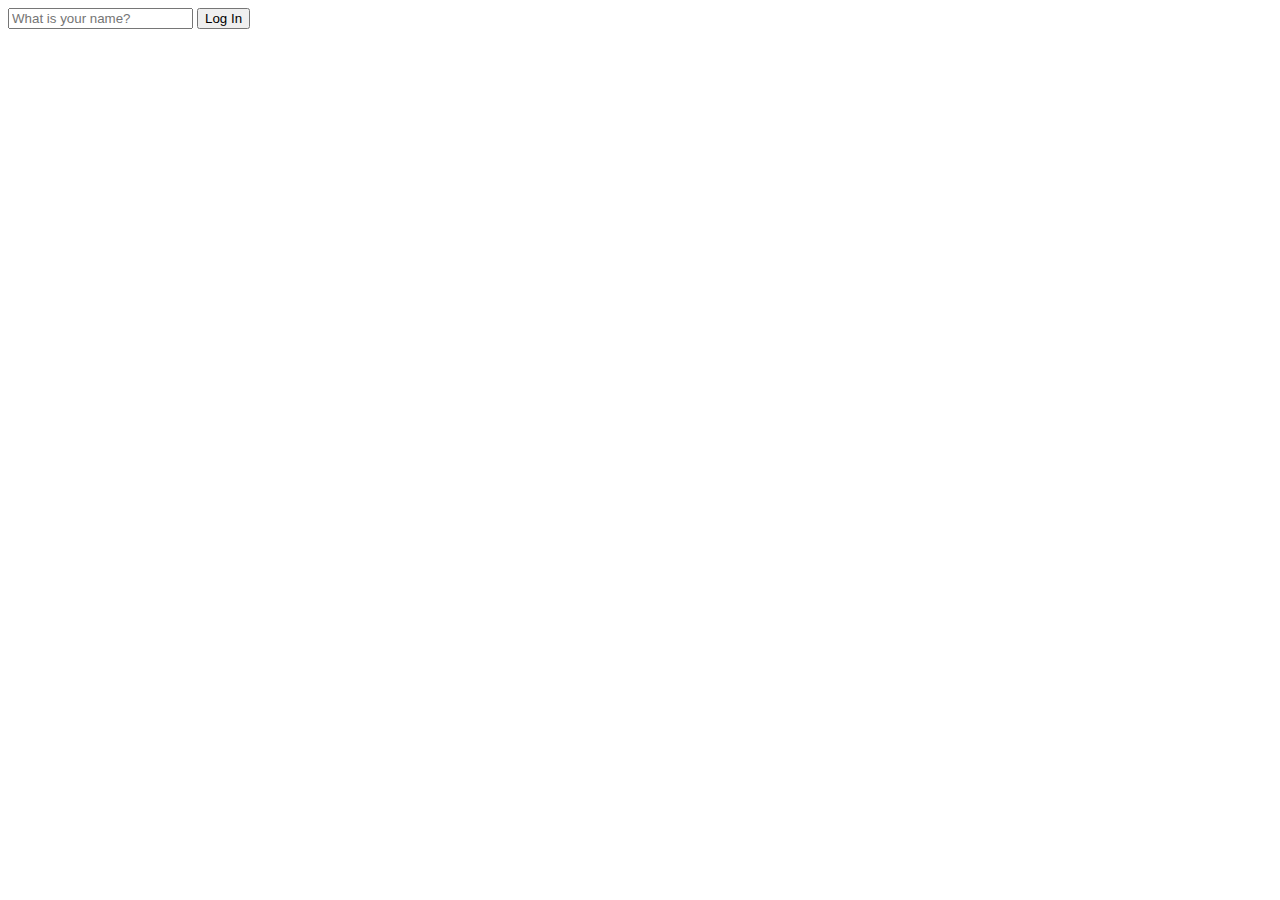
==== momentum/index.html @ 86aef0de "chore: Login 기능 추가" ====
<!DOCTYPE HTML>
<html lang="en">
  <head>
    <meta charest="utf-8">
    <meta name="viewport" cotent="width=device-width, initial-scale=1.0">
    <link rel="stylesheet" href="style.css">
    <title>Momentum App</title>
  </head>
  <body>
    <form id="login-form" class="hidden">
      <input 
        required
        maxlength="15"
        type="text" 
        placeholder="What is your name?"
      />
      <input type="submit" value ="Log In"/>
    </form>
    <h1 id="greeting" class="hidden"></h1>
    <script src="app.js"></script>
  </body>
</html>
---- momentum/style.css ----
.hidden{
  display: none;
}
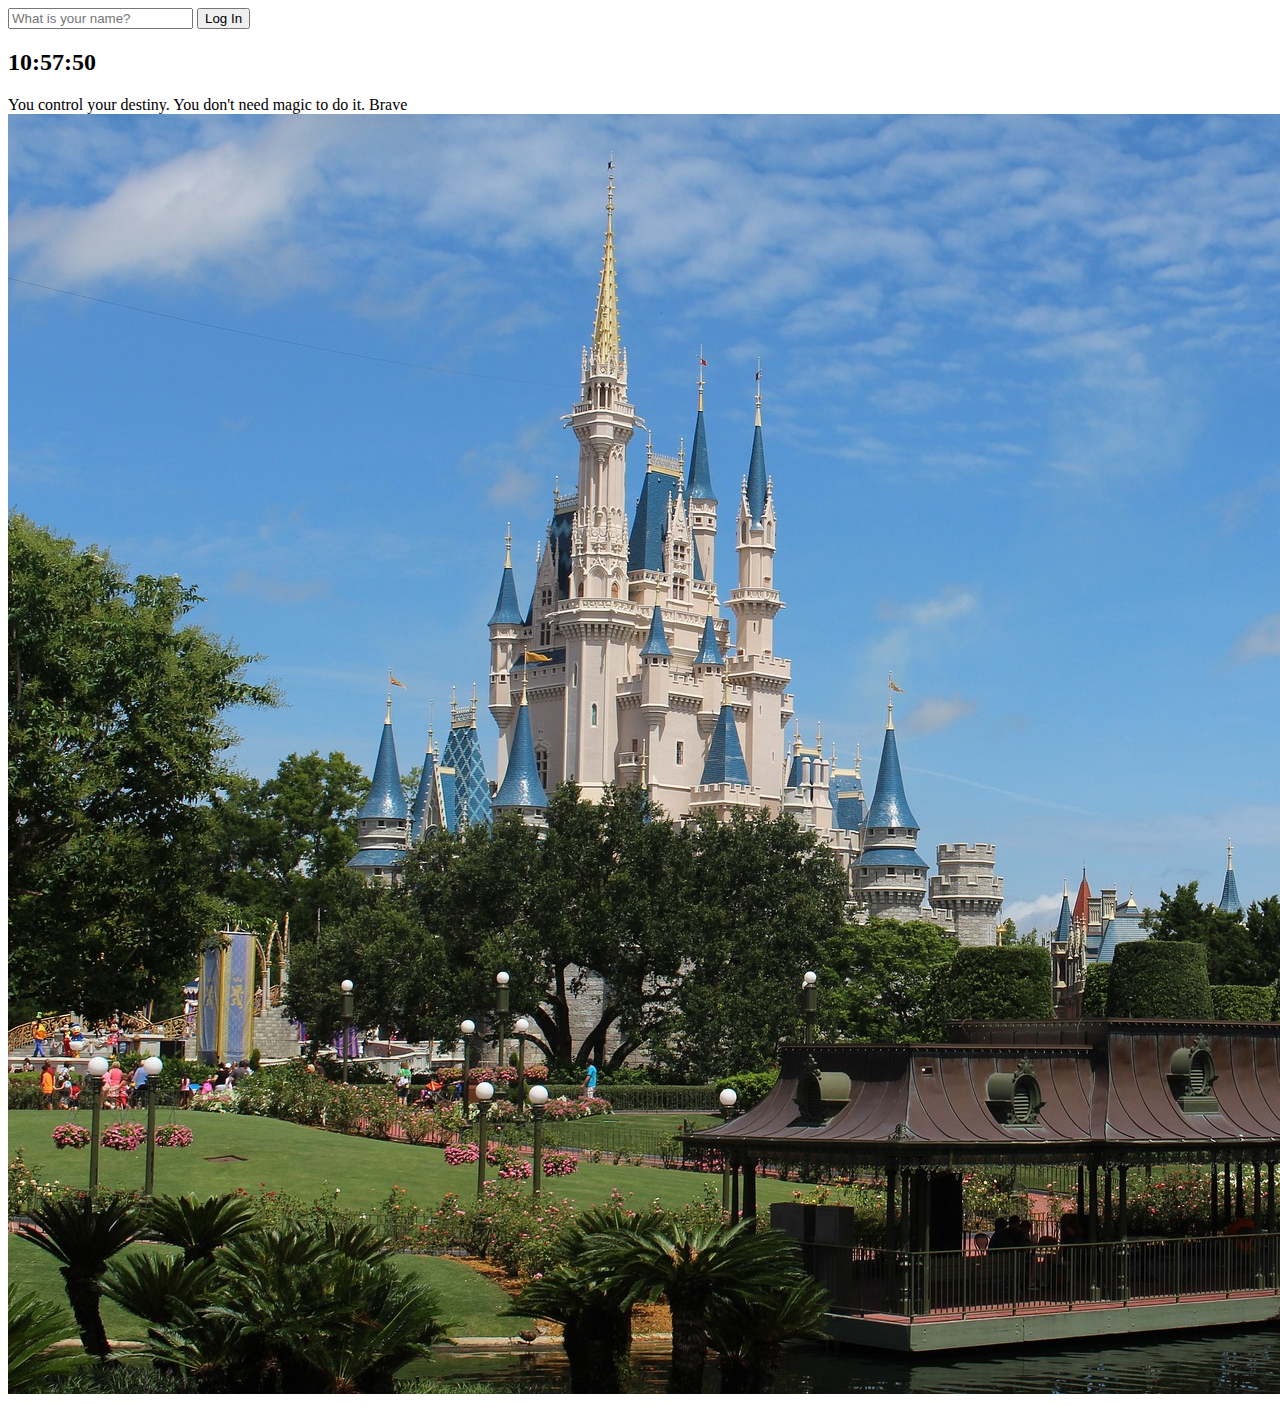
==== commit 74b000ba: "feat: clock과 random quote 추가" ====
--- a/momentum/index.html
+++ b/momentum/index.html
@@ -16,7 +16,16 @@
       />
       <input type="submit" value ="Log In"/>
     </form>
+    <h2 id="clock">00:00</h2>
     <h1 id="greeting" class="hidden"></h1>
-    <script src="app.js"></script>
+    <div id="quote">
+      <span></span>
+      <span></span>
+    </div>
+    
+    <script src="js/greetings.js"></script>
+    <script src="js/clock.js"></script>
+    <script src="js/quotes.js"></script>
+    <script src="js/background.js"></script>
   </body>
 </html>
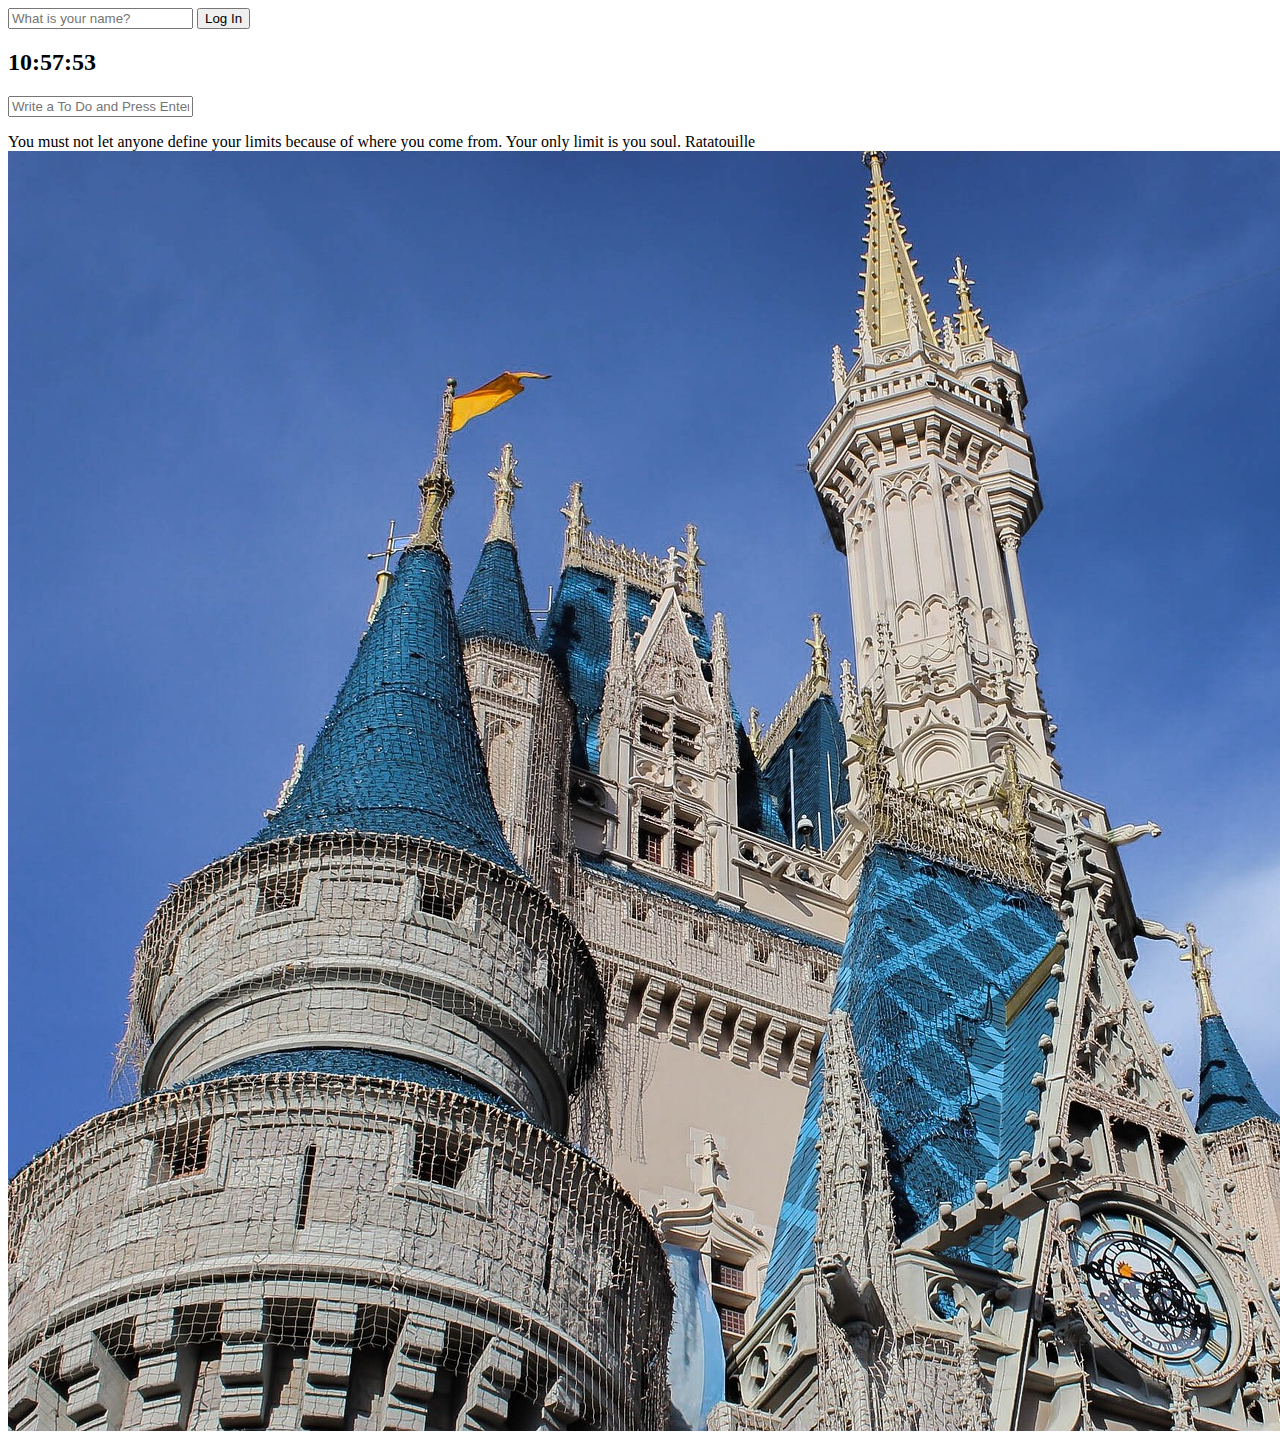
==== commit 8996c182: "feat: todo 입력과 삭제" ====
--- a/momentum/index.html
+++ b/momentum/index.html
@@ -18,6 +18,10 @@
     </form>
     <h2 id="clock">00:00</h2>
     <h1 id="greeting" class="hidden"></h1>
+    <form id="todo-form">
+      <input type="text" placeholder="Write a To Do and Press Enter" required/>
+    </form>
+    <ul id="todo-list"></ul>
     <div id="quote">
       <span></span>
       <span></span>
@@ -27,5 +31,6 @@
     <script src="js/clock.js"></script>
     <script src="js/quotes.js"></script>
     <script src="js/background.js"></script>
+    <script src="js/todo.js"></script>
   </body>
 </html>
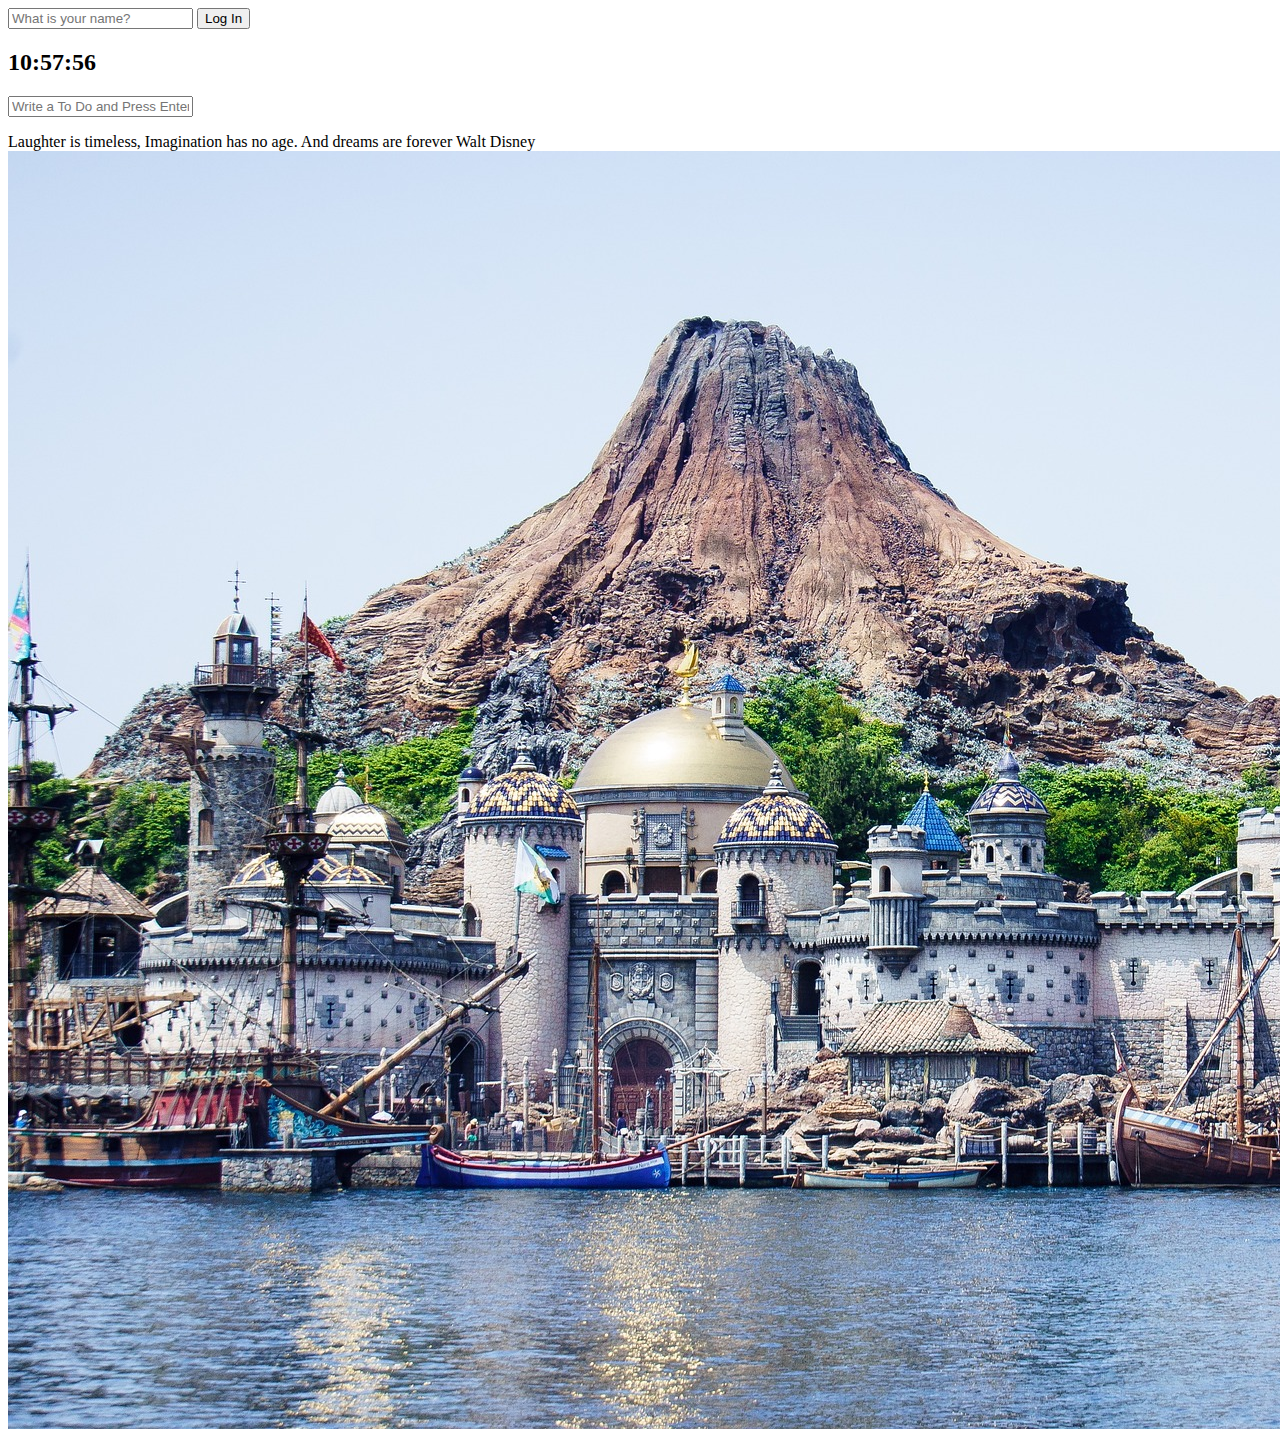
==== commit 005b5c8c: "feat: weather API" ====
--- a/momentum/index.html
+++ b/momentum/index.html
@@ -26,11 +26,15 @@
       <span></span>
       <span></span>
     </div>
-    
+    <div id="weather">
+      <span></span>
+      <span></span>
+    </div>
     <script src="js/greetings.js"></script>
     <script src="js/clock.js"></script>
     <script src="js/quotes.js"></script>
     <script src="js/background.js"></script>
     <script src="js/todo.js"></script>
+    <script src="js/weather.js"></script>
   </body>
 </html>
